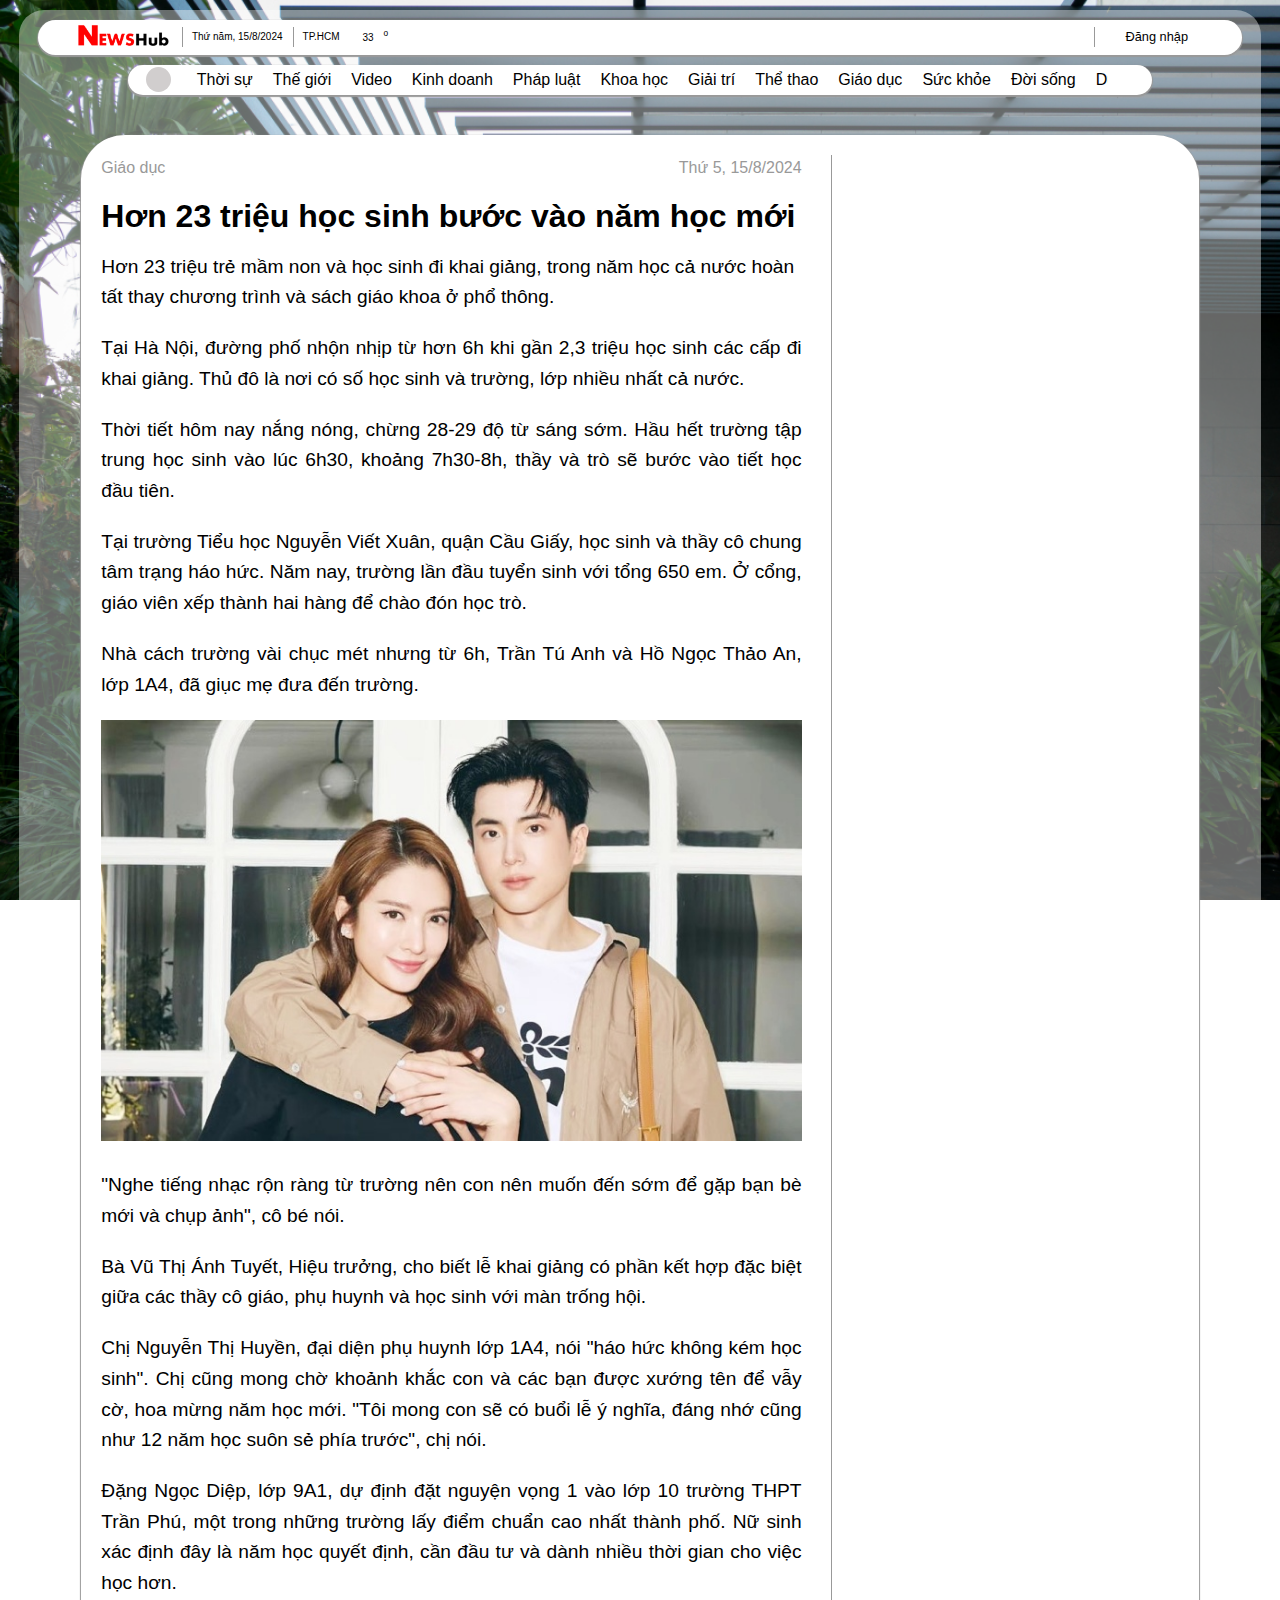
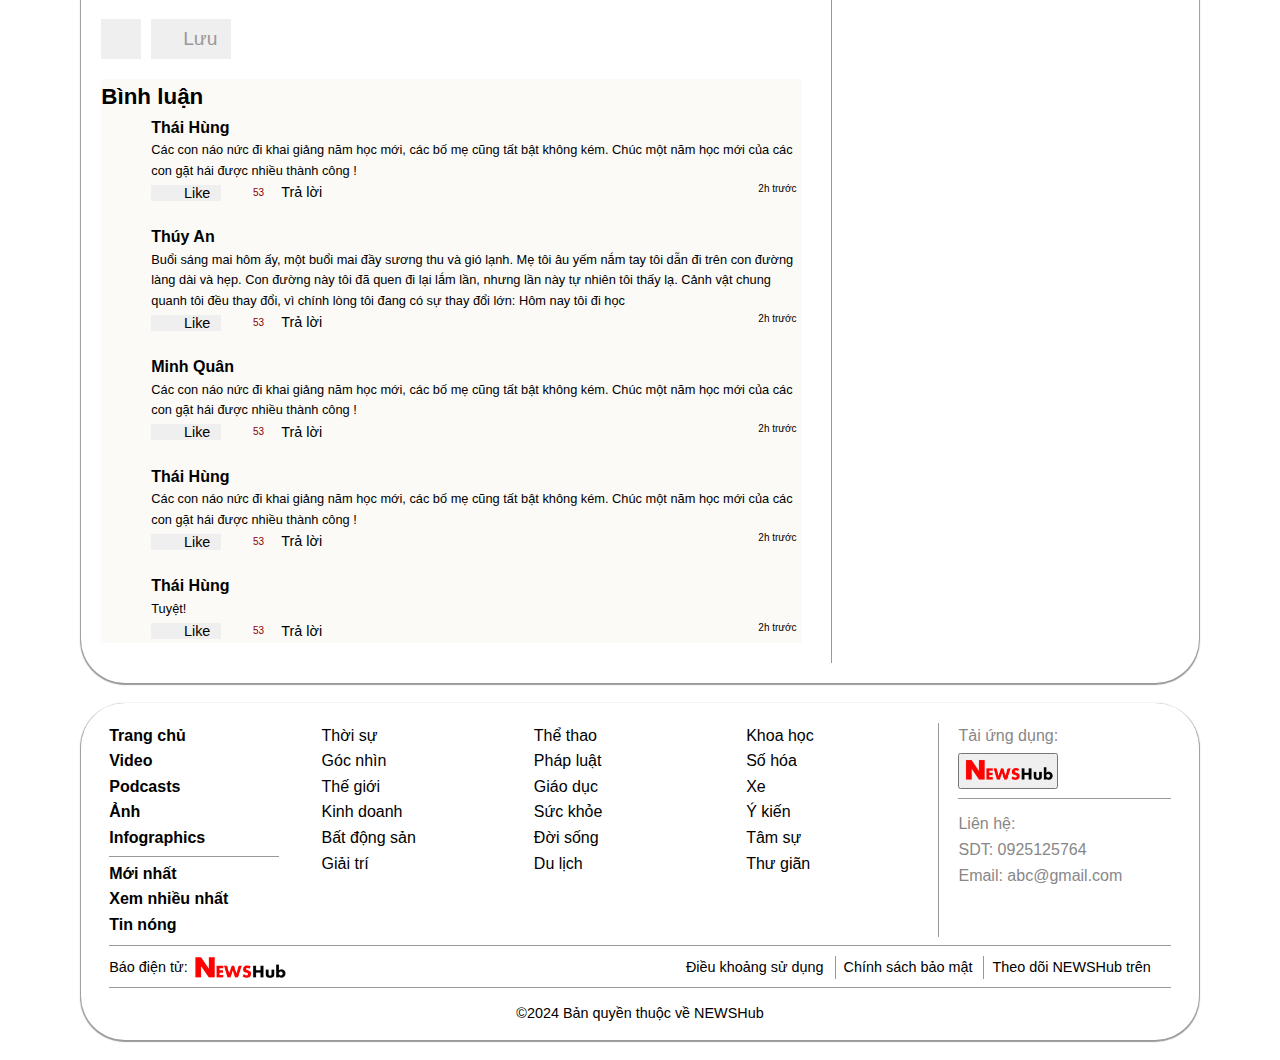
==== readNews.html @ 4475f8d9 "update" ====
<!DOCTYPE html>
<html lang="en">
<head>
    <meta charset="UTF-8">
    <meta name="viewport" content="width=device-width, initial-scale=1.0">
    <link rel="stylesheet" href="./css/base.css">
    <link rel="stylesheet" href="./css/main.css">
    <link rel="stylesheet" href="https://cdnjs.cloudflare.com/ajax/libs/font-awesome/6.6.0/css/all.min.css" integrity="sha512-Kc323vGBEqzTmouAECnVceyQqyqdsSiqLQISBL29aUW4U/M7pSPA/gEUZQqv1cwx4OnYxTxve5UMg5GT6L4JJg==" crossorigin="anonymous" referrerpolicy="no-referrer" />
    <link rel="shortcut icon" href="./image/background/logo.png">
    <link rel="stylesheet" href="./css/reponsive.css">
    <link rel="stylesheet" href="./css/read.css">
    <title>NEWSHub</title>
    <script src="./js/main.js" type="text/javascript"></script>
    <script src="./js/read.js" type="text/javascript"></script>
</head>
<body>
    <div class="newshub">
        <header class="newshub_header">
            <!-- Navbar -->
            <div class="newshub_header_nav">
                <ul class="nav_list">
                    <li class="nav_items"><a href="./index.html"><img src="./image/background/logo_newshub_black.png" alt="logo" class="nav_logo"></a></li>
                    <li class="nav_items"><span>Thứ năm, 15/8/2024</span></li>
                    <li class="nav_items">
                        <span class="nav_address">
                            TP.HCM
                            <span class="nav_down">
                                <i class="fa-solid fa-chevron-down"></i>
                            </span>
                            <span class="nav_up">
                                <i class="fa-solid fa-chevron-up"></i>
                            </span>
                            <ul class="nav_select_address">
                                <li class="nav_select_item">
                                    <p>TP.HCM</p>
                                    <i class="fa-solid fa-check"></i>
                                </li>
                                <li class="nav_select_item">
                                    <p>Hà Nội</p>
                                    <!-- <i class="fa-solid fa-check"></i> -->
                                </li>
                            </ul>
                        </span>
                    </li>
                    <li class="nav_items"><span><i class="nav_weather fa-solid fa-cloud"></i> 33</span><sup>o</sup></li>
                </ul>
                <ul class="nav_list_search">
                    <li class="nav_items_search">
                        <a href="./search.html" target="_parent"><i class="nav_user nav_search fa-solid fa-magnifying-glass"></i></a>
                    </li>
                    <li class="nav_items_search">
                        <a href="./login.html" target="_parent">
                            <i class="nav_user fa-regular fa-user"></i> 
                            <span class="login_nav">Đăng nhập</span>
                        </a>
                    </li>
                    <li class="nav_items_search">
                        <i class="nav_notify fa-regular fa-bell"></i>
                        <div class="notify_table">
                            <div class="notify_container">
                                <header class="header__notify-header">
                                    <h3>Thông báo mới nhận</h3>
                                </header>
                                <ul class="header__notify-list">
                                    <li class="header__notify-item">
                                        <a href="" class="header__notify-link">
                                            <div class="header__notify-sup-info">
                                                <p class="header__notify-descriotion">Kinh doanh</p>
                                                <p class="time_notify">2h trước</p>
                                            </div>
                                            <h3 class="header__notify-name">Hành trình của CEO trước khi bị bắt</h3>
                                        </a>
                                    </li>

                                    <li class="header__notify-item">
                                        <a href="" class="header__notify-link">
                                            <div class="header__notify-sup-info">
                                                <p class="header__notify-descriotion">Kinh doanh</p>
                                                <p class="time_notify">2h trước</p>
                                            </div>
                                            <h3 class="header__notify-name">Hành trình của CEO trước khi bị bắt</h3>
                                        </a>
                                    </li>
                                    <li class="header__notify-item">
                                        <a href="" class="header__notify-link">
                                            <div class="header__notify-sup-info">
                                                <p class="header__notify-descriotion">Kinh doanh</p>
                                                <p class="time_notify">2h trước</p>
                                            </div>
                                            <h3 class="header__notify-name">Hành trình của CEO trước khi bị bắt</h3>
                                        </a>
                                    </li>
                                    <li class="header__notify-item">
                                        <a href="" class="header__notify-link">
                                            <div class="header__notify-sup-info">
                                                <p class="header__notify-descriotion">Kinh doanh</p>
                                                <p class="time_notify">2h trước</p>
                                            </div>
                                            <h3 class="header__notify-name">Hành trình của CEO trước khi bị bắt</h3>
                                        </a>
                                    </li>
                                    <li class="header__notify-item">
                                        <a href="" class="header__notify-link">
                                            <div class="header__notify-sup-info">
                                                <p class="header__notify-descriotion">Kinh doanh</p>
                                                <p class="time_notify">2h trước</p>
                                            </div>
                                            <h3 class="header__notify-name">Hành trình của CEO trước khi bị bắt</h3>
                                        </a>
                                    </li>
                                    <li class="header__notify-item">
                                        <a href="" class="header__notify-link">
                                            <div class="header__notify-sup-info">
                                                <p class="header__notify-descriotion">Kinh doanh</p>
                                                <p class="time_notify">2h trước</p>
                                            </div>
                                            <h3 class="header__notify-name">Hành trình của CEO trước khi bị bắt</h3>
                                        </a>
                                    </li>
                                </ul>
                            </div>
                        </div>
                    </li>
                </ul>
            </div>
            <!-- Menu -->
            <div id="menu" class="newshub_header_menu ">
                <a href="./index.html">
                    <div id="home" class="icon_cover">
                        <i class="icon_home fa-solid fa-house"></i>
                    </div>
                    <div id="new" class="logo_menu">
                        <img class="logo" src="./image/background/logo.png" alt="">
                        <p class="logo_title"><a href="#">Mới nhất</a></p>
                    </div>
                </a>
                <ul class="menu_list">
                    <li class="menu_items"><a href="#" class="news">Thời sự</a></li>
                    <li class="menu_items"><a href="#" class="world">Thế giới</a></li>
                    <li class="menu_items"><a href="#" class="video">Video</a></li>
                    <li class="menu_items"><a href="#" class="business">Kinh doanh</a></li>
                    <li class="menu_items"><a href="#" class="law">Pháp luật</a></li>
                    <li class="menu_items"><a href="#" class="science">Khoa học</a></li>
                    <li class="menu_items"><a href="#" class="entertainment">Giải trí</a></li>
                    <li class="menu_items"><a href="#" class="sport">Thể thao</a></li>
                    <li class="menu_items"><a href="#" class="education">Giáo dục</a></li>
                    <li class="menu_items"><a href="#" class="health">Sức khỏe</a></li>
                    <li class="menu_items"><a href="#" class="life">Đời sống</a></li>
                    <li class="menu_items"><a href="#" class="travel">Du lịch</a></li>
                </ul>
                <i class="menu_bars fa-solid fa-bars"></i>
                <div class="menu_container">
                    <div class="menu_container_cover">         
                        <div class="menu_container_header">
                            <img class="container_menu_logo" src="./image/background/logo_newshub_black.png" alt="">
                            <i id="xmark" class=" xmark fa-solid fa-xmark"></i>
                        </div>
                        <div id="menu_container" class="menu_container_scroll">
                            <div id="menu_footer">
                                <div class="menu_space"></div>

                                <div class="menu_container_footer">
                                    <div class="newshub_footer_head">
                                        <ul class="newshub_footer_menu">
                                            <li class="newshub_footer_item">
                                                <ul class="item_child">
                                                    <li><a href="#">Trang chủ</a></li>
                                                    <li><a href="#">Video</a></li>
                                                    <li><a href="#">Podcasts</a></li>
                                                    <li><a href="#">Ảnh</a></li>
                                                    <li><a href="#">Infographics</a></li>
                                                </ul>
                                            </li>
                                            <li class="newshub_footer_item">
                                                <ul class="item_child">
                                                    <li><a href="#">Mới nhất</a></li>
                                                    <li><a href="#">Xem nhiều nhất</a></li>
                                                    <li><a href="#">Tin nóng</a></li>
                                                </ul>
                                            </li>
                                        </ul>
                                        <ul class="newshub_footer_menu">
                                            <li class="newshub_footer_item">
                                                <p>Tải ứng dụng:</p>
                                                <button class="download_app">
                                                    <img src="./image/background/logo_newshub_black.png" alt="">
                                                </button>
                                            </li>
                                            <li class="newshub_footer_item">
                                                Liên hệ:
                                                <ul class="footer_contact">
                                                    <li class="footer_contact_item">SDT: 0925125764</li>
                                                    <li class="footer_contact_item">Email: abc@gmail.com</li>
                                                </ul>
                                            </li>
                                        </ul>
                                    </div>
                        
                                    <div class="newshub_footer_use">
                                        <div class="newshub_footer_logo">
                                            <p>Báo điện tử:</p>
                                            <img src="./image/background/logo_newshub_black.png" alt="">
                                        </div>
                                        <ul class="footer_use">
                                            <li class="footer_use_item">Điều khoảng sử dụng</li>
                                            <li class="footer_use_item">Chính sách bảo mật</li>
                                            <li class="footer_use_item">
                                                Theo dõi NEWSHub trên 
                                                <i class="fa-brands fa-facebook"></i>
                                                <i class="fa-brands fa-instagram"></i>
                                                <i class="fa-brands fa-youtube"></i>
                                            </li>
                                        </ul>
                                    </div>
                        
                                    <div class="newshub_footer_footer">&copy;2024 Bản quyền thuộc về NEWSHub</div>
                                </div>
                            </div>
                        </div>
                    </div>
                    
                </div>
            </div>
        </header>

        <div class="newshub_body">
            <!-- Section 1 -->
            <section class="newshub_body_main">
                <div class="newshub_main_head">
                    <div class="newshub_main_content">
                        <!-- place to read news -->
                        <div class="newshub_read">
                            <div class="newhub_read_head">
                                <p class="subject_header">Giáo dục</p>
                                <p class="subject_date">Thứ 5, 15/8/2024</p>
                            </div>
                            <h1 class="newshub_read_title">Hơn 23 triệu học sinh bước vào năm học mới</h1>
                            <ul class="newshub_read_content">
                                <li class="content_normal">Hơn 23 triệu trẻ mầm non và học sinh đi khai giảng, trong năm học cả nước hoàn tất thay chương trình và sách giáo khoa ở phổ thông.</li>
                                <li class="content_normal">Tại Hà Nội, đường phố nhộn nhịp từ hơn 6h khi gần 2,3 triệu học sinh các cấp đi khai giảng. Thủ đô là nơi có số học sinh và trường, lớp nhiều nhất cả nước.</li>
                                <li class="content_normal">Thời tiết hôm nay nắng nóng, chừng 28-29 độ từ sáng sớm. Hầu hết trường tập trung học sinh vào lúc 6h30, khoảng 7h30-8h, thầy và trò sẽ bước vào tiết học đầu tiên.</li>
                                <li class="content_normal">Tại trường Tiểu học Nguyễn Viết Xuân, quận Cầu Giấy, học sinh và thầy cô chung tâm trạng háo hức. Năm nay, trường lần đầu tuyển sinh với tổng 650 em. Ở cổng, giáo viên xếp thành hai hàng để chào đón học trò.</li>
                                <li class="content_normal">Nhà cách trường vài chục mét nhưng từ 6h, Trần Tú Anh và Hồ Ngọc Thảo An, lớp 1A4, đã giục mẹ đưa đến trường.</li>
                                <li class="content_normal"><img src="./image/img_news/imgs_main/entertainment_00.jpg" class="img_read" alt=""></li>
                                <li class="content_normal">"Nghe tiếng nhạc rộn ràng từ trường nên con nên muốn đến sớm để gặp bạn bè mới và chụp ảnh", cô bé nói.</li>
                                <li class="content_normal">Bà Vũ Thị Ánh Tuyết, Hiệu trưởng, cho biết lễ khai giảng có phần kết hợp đặc biệt giữa các thầy cô giáo, phụ huynh và học sinh với màn trống hội.</li>
                                <li class="content_normal">Chị Nguyễn Thị Huyền, đại diện phụ huynh lớp 1A4, nói "háo hức không kém học sinh". Chị cũng mong chờ khoảnh khắc con và các bạn được xướng tên để vẫy cờ, hoa mừng năm học mới. "Tôi mong con sẽ có buổi lễ ý nghĩa, đáng nhớ cũng như 12 năm học suôn sẻ phía trước", chị nói.</li>
                                <li class="content_normal">Đặng Ngọc Diệp, lớp 9A1, dự định đặt nguyện vọng 1 vào lớp 10 trường THPT Trần Phú, một trong những trường lấy điểm chuẩn cao nhất thành phố. Nữ sinh xác định đây là năm học quyết định, cần đầu tư và dành nhiều thời gian cho việc học hơn.</li>
                            </ul>
                            <div class="newshub_goback">
                                <button class="btn_goback"><i class="fa-solid fa-arrow-left"></i></button>
                                <button class="btn_save"><i class="fa-regular fa-bookmark"></i><span>Lưu</span></button>
                            </div>
                            <!-- Opinion -->
                            <div class="newshub_opinion">
                                <h2 class="opinion">Bình luận</h2>
                                <ul class="opinion_list">
                                    <li class="opinion_user">
                                        <i class="fa-solid fa-circle-user"></i>
                                        <div class="opinion_content">
                                            <h3 class="opinion_name">Thái Hùng</h3>
                                            <p class="opinion_comment">Các con náo nức đi khai giảng năm học mới, các bố mẹ cũng tất bật không kém. Chúc một năm học mới của các con gặt hái được nhiều thành công !</p>
                                            <div class="opinion_footer">
                                                <div class="btn_like">
                                                    <button class="like"><i class="fa-regular fa-thumbs-up"></i><span>Like</span></button>
                                                    <p class="count_like"><i class="fa-solid fa-thumbs-up"></i><span>53</span></p>
                                                    <div class="answer">Trả lời</div>
                                                </div>
                                                <p>2h trước</p>
                                            </div>
                                            <div class="your_opinion">
                                                <div class="wall_opinion"></div>
                                                <div class="my_opinion">
                                                    <textarea placeholder="Bình luận của bạn" class="my_comment"></textarea>
                                                    <button class="share"><i class="fa-solid fa-share"></i></button>
                                                </div>
                                            </div>
                                        </div>
                                    </li>
                                    <li class="opinion_user">
                                        <i class="fa-solid fa-circle-user"></i>
                                        <div class="opinion_content">
                                            <h3 class="opinion_name">Thúy An</h3>
                                            <p class="opinion_comment">Buổi sáng mai hôm ấy, một buổi mai đầy sương thu và gió lạnh. Mẹ tôi âu yếm nắm tay tôi dẫn đi trên con đường làng dài và hẹp. Con đường này tôi đã quen đi lại lắm lần, nhưng lần này tự nhiên tôi thấy lạ. Cảnh vật chung quanh tôi đều thay đổi, vì chính lòng tôi đang có sự thay đổi lớn: Hôm nay tôi đi học</p>
                                            <div class="opinion_footer">
                                                <div class="btn_like">
                                                    <button class="like"><i class="fa-regular fa-thumbs-up"></i><span>Like</span></button>
                                                    <p class="count_like"><i class="fa-solid fa-thumbs-up"></i><span>53</span></p>
                                                    <div class="answer">Trả lời</div>
                                                </div>
                                                <p>2h trước</p>
                                            </div>
                                            <div class="your_opinion">
                                                <div class="wall_opinion"></div>
                                                <div class="my_opinion">
                                                    <textarea placeholder="Bình luận của bạn" class="my_comment"></textarea>
                                                    <button class="share"><i class="fa-solid fa-share"></i></button>
                                                </div>
                                            </div>
                                        </div>
                                    </li>
                                    <li class="opinion_user">
                                        <i class="fa-solid fa-circle-user"></i>
                                        <div class="opinion_content">
                                            <h3 class="opinion_name">Minh Quân</h3>
                                            <p class="opinion_comment">Các con náo nức đi khai giảng năm học mới, các bố mẹ cũng tất bật không kém. Chúc một năm học mới của các con gặt hái được nhiều thành công !</p>
                                            <div class="opinion_footer">
                                                <div class="btn_like">
                                                    <button class="like"><i class="fa-regular fa-thumbs-up"></i><span>Like</span></button>
                                                    <p class="count_like"><i class="fa-solid fa-thumbs-up"></i><span>53</span></p>
                                                    <div class="answer">Trả lời</div>
                                                </div>
                                                <p>2h trước</p>
                                            </div>
                                            <div class="your_opinion">
                                                <div class="wall_opinion"></div>
                                                <div class="my_opinion">
                                                    <textarea placeholder="Bình luận của bạn" class="my_comment"></textarea>
                                                    <button class="share"><i class="fa-solid fa-share"></i></button>
                                                </div>
                                            </div>
                                        </div>
                                    </li>
                                    <li class="opinion_user">
                                        <i class="fa-solid fa-circle-user"></i>
                                        <div class="opinion_content">
                                            <h3 class="opinion_name">Thái Hùng</h3>
                                            <p class="opinion_comment">Các con náo nức đi khai giảng năm học mới, các bố mẹ cũng tất bật không kém. Chúc một năm học mới của các con gặt hái được nhiều thành công !</p>
                                            <div class="opinion_footer">
                                                <div class="btn_like">
                                                    <button class="like"><i class="fa-regular fa-thumbs-up"></i><span>Like</span></button>
                                                    <p class="count_like"><i class="fa-solid fa-thumbs-up"></i><span>53</span></p>
                                                    <div class="answer">Trả lời</div>
                                                </div>
                                                <p>2h trước</p>
                                            </div>
                                            <div class="your_opinion">
                                                <div class="wall_opinion"></div>
                                                <div class="my_opinion">
                                                    <textarea placeholder="Bình luận của bạn" class="my_comment"></textarea>
                                                    <button class="share"><i class="fa-solid fa-share"></i></button>
                                                </div>
                                            </div>
                                        </div>
                                    </li>
                                    <li class="opinion_user">
                                        <i class="fa-solid fa-circle-user"></i>
                                        <div class="opinion_content">
                                            <h3 class="opinion_name">Thái Hùng</h3>
                                            <p class="opinion_comment">Tuyệt!</p>
                                            <div class="opinion_footer">
                                                <div class="btn_like">
                                                    <button class="like"><i class="fa-regular fa-thumbs-up"></i><span>Like</span></button>
                                                    <p class="count_like"><i class="fa-solid fa-thumbs-up"></i><span>53</span></p>
                                                    <div class="answer">Trả lời</div>
                                                </div>
                                                <p>2h trước</p>
                                            </div>
                                            <div class="your_opinion">
                                                <div class="wall_opinion"></div>
                                                <div class="my_opinion">
                                                    <textarea placeholder="Bình luận của bạn" class="my_comment"></textarea>
                                                    <button class="share"><i class="fa-solid fa-share"></i></button>
                                                </div>
                                            </div>
                                        </div>
                                    </li>
                                </ul>
                            </div>
                        </div>
                        <!-- Right -->
                        <ul id="newshub_list" class="newshub_sp_news">
                            <!-- list menu right -->
                        </ul>
                    </div>
                </div>
            </section>
        </div>
        <!-- Footer -->
        <footer class="newshub_footer">
            <div class="newshub_footer_head">
                <ul class="newshub_footer_menu">
                    <li class="newshub_footer_item">
                        <ul class="item_child">
                            <li><a href="#">Trang chủ</a></li>
                            <li><a href="#">Video</a></li>
                            <li><a href="#">Podcasts</a></li>
                            <li><a href="#">Ảnh</a></li>
                            <li><a href="#">Infographics</a></li>
                        </ul>
                    </li>
                    <li class="newshub_footer_item">
                        <ul class="item_child">
                            <li><a href="#">Mới nhất</a></li>
                            <li><a href="#">Xem nhiều nhất</a></li>
                            <li><a href="#">Tin nóng</a></li>
                        </ul>
                    </li>
                </ul>
                <ul class="newshub_footer_menu">
                    <li class="newshub_footer_item"><a href="#">Thời sự</a></li>
                    <li class="newshub_footer_item"><a href="#">Góc nhìn</a></li>
                    <li class="newshub_footer_item"><a href="#">Thế giới</a></li>
                    <li class="newshub_footer_item"><a href="#">Kinh doanh</a></li>
                    <li class="newshub_footer_item"><a href="#">Bất động sản</a></li>
                    <li class="newshub_footer_item"><a href="#">Giải trí</a></li>
                </ul>
                <ul class="newshub_footer_menu">
                    <li class="newshub_footer_item"><a href="#">Thể thao</a></li>
                    <li class="newshub_footer_item"><a href="#">Pháp luật</a></li>
                    <li class="newshub_footer_item"><a href="#">Giáo dục</a></li>
                    <li class="newshub_footer_item"><a href="#">Sức khỏe</a></li>
                    <li class="newshub_footer_item"><a href="#">Đời sống</a></li>
                    <li class="newshub_footer_item"><a href="#">Du lịch</a></li>
                </ul>
                <ul class="newshub_footer_menu">
                    <li class="newshub_footer_item"><a href="#">Khoa học</a></li>
                    <li class="newshub_footer_item"><a href="#">Số hóa</a></li>
                    <li class="newshub_footer_item"><a href="#">Xe</a></li>
                    <li class="newshub_footer_item"><a href="#">Ý kiến</a></li>
                    <li class="newshub_footer_item"><a href="#">Tâm sự</a></li>
                    <li class="newshub_footer_item"><a href="#">Thư giãn</a></li>
                </ul>
                <ul class="newshub_footer_menu">
                    <li class="newshub_footer_item">
                        <p>Tải ứng dụng:</p>
                        <button class="download_app">
                            <img src="./image/background/logo_newshub_black.png" alt="">
                        </button>
                    </li>
                    <li class="newshub_footer_item">
                        Liên hệ:
                        <ul class="footer_contact">
                            <li class="footer_contact_item">SDT: 0925125764</li>
                            <li class="footer_contact_item">Email: abc@gmail.com</li>
                        </ul>
                    </li>
                </ul>
            </div>

            <div class="newshub_footer_use">
                <div class="newshub_footer_logo">
                    <p>Báo điện tử:</p>
                    <img src="./image/background/logo_newshub_black.png" alt="">
                </div>
                <ul class="footer_use">
                    <li class="footer_use_item">Điều khoảng sử dụng</li>
                    <li class="footer_use_item">Chính sách bảo mật</li>
                    <li class="footer_use_item">
                        Theo dõi NEWSHub trên 
                        <i class="fa-brands fa-facebook"></i>
                        <i class="fa-brands fa-instagram"></i>
                        <i class="fa-brands fa-youtube"></i>
                    </li>
                </ul>
            </div>

            <div class="newshub_footer_footer">&copy;2024 Bản quyền thuộc về NEWSHub</div>
        </footer>
    </div>
</body>
</html>
---- css/base.css ----
:root {
    --background-img: url(../image/background/background2.jpg);
    --primary-color: #fff;
    --cover-color: rgba(255,255,255,0.4);
    --border-color: #999;
    --icon-cover: rgba(209, 206, 206, 1);
}

* {
    margin: 0;
    padding: 0;
}

body {
    font-size: 62.5%;
    font-family: Arial, Helvetica, sans-serif;
    line-height: 1.6;
    background-image: var(--background-img);
    background-repeat: no-repeat;
    background-size: cover;
    background-position: center;
    background-attachment: fixed;
}

ul {
    list-style: none;
}

li {
    unicode-bidi:normal
}

a {
    text-decoration: none;
    list-style: none;
    color: #000;
}

@keyframes fadeInSlideDown {
    from {
        opacity: 0; 
        top: 50%;
    }
    to {
        opacity: 1; 
        top: calc(100% + 2px);
    }
}
---- css/main.css ----
.newshub {
    background-color: var(--cover-color);
    width: 97%;
    margin: 10px auto;
    border-radius: 25px;
    padding-bottom: 10px;
}
/* Header */
/* Navbar */

.newshub_header {
    width: 97%;
    margin: auto;
    padding: 10px 0;
}

.newshub_header_nav {
    width: 100%;
    background-color: var(--primary-color);
    margin: auto;
    border-radius: 44px;
    display: flex;
    justify-content:space-between;
    box-shadow: 0px 1px 1px 1px var(--border-color);
}

.nav_list,
.nav_list_search {
    display: flex;
    align-items: center;
    align-content: center;
    padding: 0 2%;
    
}

.nav_items {
    position: relative;
}

.nav_items:first-child {
    padding: 0 10px;
}

.nav_items>span {
    padding: 0 10px;
    display: inline-block;
    align-content: center;
    height: 20px;
}

.nav_items+.nav_items::before {
    content: "";
    position: absolute;
    height: 100%;
    width: 1px;
    background-color: #999;
}

.nav_select_address {
    position: absolute;
    width: 120%;
    background-color: var(--primary-color);
    box-shadow: 0px 1px 1px 1px var(--border-color);
    top: 90%;
    left: -25%;
    border-radius: 5px;
    z-index: 99;
    overflow: hidden;
    display: none;
}

.nav_select_item {
    display: flex;
    padding: 5px;
    font-size: 0.7rem;
    line-height: 1.6;
    justify-content: space-between;
    align-items: center;
}

.nav_select_item>i {
    color: rgb(220, 70, 36);
}

.nav_select_item:hover {
    background-color: #bfbebe;
}

.nav_items:last-child::before {
    display: none;
}

.nav_down {
    display:inline-block;
}

.nav_up {
    display: none;
}

.nav_address:hover {
    cursor: pointer;
}

.nav_address:hover .nav_select_address,
.nav_address:hover .nav_up {
    display: inline;
}

.nav_address:hover .nav_down {
    display: none;
} 

.nav_logo {
    width: 100px;
}

.nav_weather {
    color: #7dbcff;
}

.nav_list_search {
    font-size: 0.8rem;
}

.nav_items_search {
    padding: 0 10px;
    align-content: center;
    height: 20px;
    position: relative;
}

.nav_items_search:first-child {
    border-left: 1px solid var(--border-color);
}

.nav_search_input {
    padding-left: 5px;
    border-radius: 44px;
}

.nav_items_search:hover {
    color: #999;
}

a:hover>.nav_user,
a:hover>.login_nav {
    color: #999!important;
}

.notify_container {
    position: absolute;
    background-color: #fff;
    width: 350px;
    height: 400px;
    right: 0;
    z-index: 9999;
    box-shadow: 0px 1px 1px 1px var(--border-color);
    border-radius: 10px;
    overflow: auto;
    overflow: -moz-hidden-unscrollable;
    -ms-overflow-style: none;
}

.notify_container::-webkit-scrollbar {
    width: 0 !important;
    display: none;
}

.header__notify-sup-info {
    display: flex;
    justify-content: space-between;
    color: #999;
}

.header__notify-header {
    color: #000;
}

.header__notify-header {
    padding: 10px 10px 0;
}

.header__notify-link {
    color: #000
}

.header__notify-item {
    padding: 0px 20px;
}

.header__notify-item:hover {
    background-color: #d7d6d6;
}

.header__notify-item +.header__notify-item {
    margin-top: 10px;
}

.header__notify-name {
    font-size: 1.2rem;
}

.notify_table {
    display: none;
    position: absolute;
    right: 1px;
    z-index: 999;
    animation: notifyGrowth .2s linear;
}

.nav_items_search:last-child:hover .notify_table{
    display: block;
}

@keyframes notifyGrowth {
    from {
        transform: scale(0);
        opacity: 0;
    }
    to {
        transform: scale(1);
        opacity: 1;
    }
}

/* Menu */
.newshub_header_menu {
    width: 85%;
    height: 30px;
    background-color: var(--primary-color);
    margin: 10px auto;
    border-radius: 44px;
    display: flex;
    align-items: center;
    align-content: center;
    justify-content: space-around;
    box-shadow: 0px 1px 1px 1px var(--border-color);
    position: relative;
    z-index: 9;
}

.menu_container {
    position: absolute;
    width: 95%;
    background-color: var(--primary-color);
    top: calc(100% + 2px);
    left: 50%;
    transform: translate(-50%);
    z-index: 999;
    border-radius: 0 0 44px 44px ; 
    box-shadow: 3px 3px 5px var(--border-color);
    animation: fadeInSlideDown .3s linear;
    display: none;
}

.menu_scroll {
    position: fixed;
    width: 84%;
    top: -10px;
    left: 50%;
    margin-left: -42%;
    z-index: 9999;
    font-size: 1rem !important;
    height: 35px;
    transform: scale(1.1);
    transition: .3s ease-in-out;
}

.menu_scroll_delete {
    transform: scale(1);
    transition: 0.2s linear;
}

.menu_container_scroll {
    width: 100%;
    display: flex;
    justify-content: flex-start;
    flex-wrap: wrap;
}

.menu_container_header {
    display: none;
}

.menu_container_list {
    width: 20%;
    font-size: 0.8rem;
    text-align: center;
    margin: 20px;
}

.menu_container_footer {
    display: none;
}

/* .menu_bars:hover~.menu_container {
    display: block;
} */

@keyframes popOut {
    from {
        opacity: 0;
        transform: scaleY(0);
    }
    to {
        opacity: 1;
        transform: scaleY(1);
    }
}

.icon_cover {
    width: 25px;
    height: 25px;
    border-radius: 25px;
    background-color: var(--icon-cover);
    align-content: center;
    margin: 0 0 0 10px ;
    display: block;
    position: relative;
}

.icon_home {
    color: #454444;
    font-size: 12px;
    position: absolute;
    top: 50%;
    left: 50%;
    transform: translate(-50%, -50%);
}

.logo_menu {
    width: 100px;
    height: 100%;
    display: flex;
    align-items: center;
    justify-content: space-between;
    margin: 0 0 0 10px ;
    padding-right:10px ;
    display: none;
    transition: .2s linear;
    position: relative;
}

.logo_menu::after {
    content: "";
    position: absolute;
    background-color: #999;
    width: 1px;
    height: 70%;
    top:15%;
    right: 0;
}

.logo {
    width: 20px;
    height: 20px;
}

.logo_title>a {
    color: red !important;
    font-size: 1rem;
    flex-shrink: 0;
}

.menu_list{
    display: flex;
    width: 90%;
    align-items: center;
    font-size: 1rem;
    justify-content: space-evenly;
}

.menu_list>li {
    height: 100%;
    margin: 0 10px;
    text-align: center;
    flex-shrink: 0;
    position: relative;
}

.menu_items_support {
    position: absolute;
    width: 100px;
    left: 0;
    border-radius: 10px;
    background-color: #fff;
    z-index: 999;
    overflow: hidden;
    align-items: center;
    box-sizing: border-box;
    box-shadow: 0px 1px 1px 1px var(--border-color);
    display: none;
}

.menu_items_item {
    width: 100%;
}

.menu_items_item:hover {
    background-color: #c1c0c0;
}

.menu_bars {
    font-size: 0.8rem;
    padding: 10px;
}



/* Body */
/* News hot */
.newshub_body {
    width: 90%;
    margin: 0 auto;
}

.newshub_body_header {
    width: 90%;
    margin: 0 auto;
    display: flex;
    justify-content: space-between;
}

/* Section 1: Content (Left) */
.newshub_body_hot {
    width: 65%;
    height: 410px;
    display: flex;
    background-color: var(--primary-color);
    border-radius: 44px;
    box-sizing: border-box;
    box-shadow: 0px 1px 1px 1px var(--border-color);
    overflow: hidden;
}

.newshub_image {
    width: 70%;
    height: 100%;
    position: relative;
}


.newshub_img {
    position: absolute;
    width: 100%;
}

.newshub_img_item {
    width: 100%;
    height: 410px;
    /* transition: 1s ease-in-out; */
}

.newshub_img_item>img {
   width: 100%;
   height: 100%;
   object-fit: cover;
}

.btn_direction {
    position: absolute;
    right: 20px;
    bottom: 10px;
    color: #454444;
    font-size: 1rem;
}

.btn_dir {
    width: 40px;
    height: 40px;
    background-color: var(--cover-color);
    border-radius: 50%;
    text-align: center;
    align-content: center;
}

.btn_dir+.btn_dir {
    margin-top: 5px;
}

.btn_dir:hover {
    background-color: #fff;
    color: #000;
    transition: .2s linear;
}

#scroll_up {
    display: none;
}

.newshub_contents {
    width: 30%;
    height: 100%;
    position: relative;
}

.newshub_content {
    position: absolute;
    width: 100%;
    height: 100%;
    background-color: #353535;
}

.newshub_content_item {
    width: 100%;
    height: calc(410px / 2);
    background-color: #353535;
    color: #8d8c8c;
    box-sizing: border-box;
    padding: 10px;
    overflow: hidden;
    transition: .3s linear;
}

.newshub_content_title {
    font-size: 1rem;
}

.newshub_content_footer {
    padding: 5px 5px 5px 0;
}

.newshub_present {
    background-color: #212121;
}

.newshub_present>.newshub_content_title {
    color: red;
}

/* Clock */
.newshub_clock {
    flex: 1;
    margin-left: 10px;
    position: relative;
}

.clock_outline{
    width: 400px;
    background-color: black;
    box-sizing: border-box;
    padding: 20px;
    border-radius: 44px;
    display: flex;
    justify-content:space-evenly;
    align-items: center;
}

.clock_hour {
    width: 45%;
    height: 90%;
    background-color: #212121;
    border-radius: 32px;
    text-align: center;
    align-content: center;
    font-weight:bold;
    color: #fff;
    line-height: 1;
    font-size: 8.5rem;
}

.clock_hour_wall {
    width: 5%;
    height: 70px;
    display: flex;
    flex-direction: column;
    justify-content: space-around;
}

.hour_wall {
    width: 20px;
    height: 20px;
    line-height: 0;
    background-color: #fff;
    border-radius: 50%;
}

.widget {
    width: 400px;
    margin-top: 12px;
    border-radius: 44px;
    height: 225px;
    overflow: hidden;
    position: relative;
}

.simplize-widget-chart-overview {
    /* position: absolute; */
}

/* News main */
.newshub_body_main {
    width: 100%;
    margin: 20px auto;
}


.newshub_topic {
    width: 100% ;
    position: relative;
}

.newshub_main_head {
    width: calc(100% - 40px);
    padding:20px;
    background-color: var(--primary-color);
    border-radius: 44px;
    box-shadow: 0px 1px 1px 1px var(--border-color);
}

.newshub_topic_out {
    width: 65%;
    position: relative;
}

.newshub_topic_out::after {
    content: "";
    position: absolute;
    background-color: #999;
    height: 99%;
    width: 1px;
    top: 0;
    right: -20px;
}

.newshub_main_content {
    width: 100%;
    display: flex;
    justify-content: space-between;
    position: relative;
}

.newshub_main_content::after {
    content: "";
    position: absolute;
    background-color: #999;
    width: 100%;
    height: 1px;
    top: 100%;
    left: 0;
}

.newshub_subjects {
    width: 100%;
    margin-bottom: 20px;
    font-size: 1rem;
    display: flex;
    justify-content: flex-start;
    align-items:last baseline;
}

.newshub_subjects_item {
    margin-right: 20px;
}

.newshub_subjects_item:first-child {
    font-weight: 700;
    font-size: 1.4rem;
    margin-right: 20px;
    position: relative;
}

.newshub_subjects_item:first-child::after {
    content: "";
    width: 100%;
    height: 5px;
    background-color: var(--after-bg-color, #000);
    border-radius: 44px;
    position: absolute;
    top: 100%;
    left: 0;

}

/* Main news content */
.newshub_subject {
    width: 100%;
    margin: 0px auto;
}

.newshub_subject_content {
    width: 100%;
    display: flex;
    position: relative;
}

.img_main {
    width: 40%;
    overflow: hidden;
    object-fit: cover;
}

.img_main:hover {
    transform: scale(1.02);
    transition: .2s linear;
}

.content {
    width: 30%;
    padding:0 10px;
    position: relative;
}

.content>h3 {
    font-size: 1.2rem;
    height: 60px;
    overflow: hidden;
    display: -webkit-box;
    line-clamp: 2;
    -webkit-line-clamp: 2;
    -webkit-box-orient: vertical;
    text-overflow: ellipsis;
}

.content>.content_body {
    height: 100px;
    margin-top: 10px;
    font-size: 0.8rem;
    overflow: hidden;
    display: -webkit-box;
    -webkit-line-clamp: 5;
    -webkit-box-orient: vertical;
    line-clamp: 5;
    text-overflow: ellipsis;
}

.content_right::after {
    content: "";
    position: absolute;
    top: 0;
    left: 0;
    height: 100%;
    width: 1px;
    background-color: #999;
}

.newshub_subjects_sup>img {
    width: 100%;
}

.newshub_subjects_sup>h3 {
    font-size: 1rem;
    height: 30%;
    overflow: hidden;
    display: -webkit-box;
    line-clamp: 2;
    -webkit-line-clamp: 2;
    -webkit-box-orient: vertical;
    text-overflow: ellipsis;
}


.newshub_subject_content::after {
    content: "";
    position: absolute;
    width: 100%;
    height: 1px;
    background-color: #999;
    top:105%;
    left:0;
}

.newshub_subjects_list {
    width: 100%;
    margin-top: 20px;
    padding-bottom:20px;
    display: flex;
    justify-content: space-around;
    list-style:disc;
    font-size: 1.2rem;
    font-weight: 700;
    position: relative;
}

.newshub_subjects_sup {
    width: 30%;
}

.newshub_subjects_sup:hover {
    transform:translateY(-2px);
    transition: .2s linear;
}

.newshub_subjects_list::after {
    content: "";
    position: absolute;
    width: 100%;
    height: 1px;
    background-color: #999;
    top: 95%;
    left: 0;
}

.newshub_topic:last-child .newshub_subjects_list::after {
    display: none;
}

/* Body right */

.newshub_sp_news {
    width: 30%;
}

.newshub_sp_news_item {
    width: 100%;
    padding-bottom: 10px;
    position: relative;
}

.newshub_sp_news_item>h3 {
    font-size: 0.9rem;
    margin-bottom: 5px;
    width: 100%;
    overflow: hidden;
    text-overflow: ellipsis;
}

.newshub_sp_news_item:last-child::after {
    display: none;
}

.news_item_content {
    width: 100%;
    display: flex;
}

.content_img {
    width:40%;
    object-fit: cover;
}

.news_item_content>.content_topic {
    width: 60%;
}

.news_item_content>.content_topic>p {
    width: 95%;
    font-size: 0.7rem;
    overflow: hidden;
    display: -webkit-box;
    line-clamp: 4;
    -webkit-line-clamp: 4;
    -webkit-box-orient: vertical;
    text-overflow: ellipsis;
    margin-left: 10px;
}

.newshub_sp_news_item+.newshub_sp_news_item {
    padding-top: 10px;
}

.newshub_sp_news_item::after {
    content: "";
    position: absolute;
    width: 100%;
    height: 1px;
    background-color: #999;
    top: 100%;
    left: 0;
}

/* Supporting News */
.newshub_beside {
    width: 100%;
    padding: 20px 0;
    display: flex;
    justify-content: space-between;
}

.newshub_beside_sections {
    width: 30%;
    position: relative;
    box-sizing: border-box;
}

.newshub_beside_sections::after {
    content: "";
    position: absolute;
    background-color: #999;
    height: 100%;
    width: 1px;
    right: -8%;
    top: 0;
}

.newshub_beside>.newshub_beside_sections:last-child:after {
    display: none;
}

.newshub_beside_sections>.newshub_beside_main_section:last-child::after {
    display: none;
}

.newshub_beside_subjects {
    width: 100%;
}

.newshub_subjects {
    width: 100%;
}

.newshub_beside_main_section {
    width: 100%;
    position: relative;
}

.newshub_subjects_beside {
    padding: 0;
}

.newshub_beside_main_section::after {
    content: "";
    position: absolute;
    width: 100%;
    height: 1px;
    background-color: #999;
    top: calc(100% + 10px);
    left: 0;
}

.newshub_beside_main_section>img {
    width: 100%;
    height: 200px;
    object-fit: cover;
}

.newshub_beside_main_section>h3 {
    font-size: 1.2rem;
}

.newshub_beside_main_section>p {
    font-size: 0.8rem;
    margin: 5px 0 20px;
    overflow: hidden;
    display: -webkit-box;
    line-clamp: 3;
    -webkit-line-clamp: 3;
    -webkit-box-orient: vertical;
    text-overflow: ellipsis;
}

/* Footer */
.newshub_footer {
    width: 90%;
    margin: 0 auto;
    border-radius: 44px;
    background-color: var(--primary-color);
    box-shadow: 0px 1px 1px 1px var(--border-color);
}

.newshub_footer_head {
    width: 95%;
    margin: 0px auto;
    padding: 20px 0;
    display: flex;
    justify-content: space-around;
    color: #888787;
    font-size: 1rem;
    line-height: 1.6;
    margin-bottom: 20px;
    position: relative;
}

.newshub_footer_item a {
    color: #000;
}

.newshub_footer_menu {
    flex: 1;
}

.download_app {
    width: 100px;
    margin-top: 5px;
}

.download_app>img {
    width: 100%;
}

.newshub_footer_head .newshub_footer_menu:first-child {
    font-weight: 700;
    position: relative;
}

.newshub_footer_head .newshub_footer_menu:first-child .newshub_footer_item:first-child:after {
    content: "";
    position: absolute;
    width: 80%;
    height: 1px;
    background-color: #999;
    top: 62%;
    left: 0;
}

.newshub_footer_head .newshub_footer_menu:first-child .newshub_footer_item:first-child {
    margin-bottom: 10px;
}

.newshub_footer_head .newshub_footer_menu:last-child {
    position: relative;
}

.newshub_footer_head .newshub_footer_menu:last-child::before {
    content: "";
    position: absolute;
    background-color: #999;
    height: 100%;
    width: 1px;
    top: 0;
    left: -20px;

}

.newshub_footer_head .newshub_footer_menu:last-child .newshub_footer_item:first-child::after {
    content: "";
    position: absolute;
    background-color: #999;
    height: 1px;
    width: 100%;
    top: 35%;
    left: 0;
}

.newshub_footer_head .newshub_footer_menu:last-child .newshub_footer_item:first-child {
    margin-bottom: 20px;
}

.newshub_footer_head::after {
    content: "";
    position: absolute;
    background-color: #999;
    height: 1px;
    width: 100%;
    top: 95%;
    left: 0;
}

.newshub_footer_use {
    width: 95%;
    margin: 10px auto;
    font-size: 0.9rem;
    display: flex;
    justify-content:space-between;
    align-items: center;
    position: relative;
    top: -25px;
}

.newshub_footer_logo {
    width: 180px;
    display: flex;
    justify-content: space-between;
    align-items:center;
}

.newshub_footer_logo>img {
    width: 100px;
}

.footer_use {
    display: flex;
}

.footer_use_item {
    margin-right: 20px;
    position: relative;
}

.footer_use_item+.footer_use_item::after {
    content: "";
    position: absolute;
    background-color: #999;
    height: 100%;
    width: 1px;
    top: 0;
    left: -9px;
}

.newshub_footer_use::after {
    content: "";
    position: absolute;
    background-color: #999;
    height: 1px;
    width: 100%;
    top: calc(100% + 5px);
    left: 0;
}

.newshub_footer_footer {
    width: 95%;
    margin: 0 auto;
    font-size: 0.9rem;
    text-align: center;
    position: relative;
    top: -15px;
}
---- css/reponsive.css ----
@media screen and (max-width: 1300px) {
    /* Menu reponsive */
    .menu_list {
        overflow:auto;
    }

    .menu_list::-webkit-scrollbar {
        width: 0 !important;
        display: none;
    }

    .newshub {
        border-radius: 25px !important;
    }

    .menu_list>li{
        color: black;
    }

    .menu_list>li:hover .menu_items_support {
        display:none;
    }
}

@media screen and (max-width: 1031px) {
    /* header body */
    .newshub_clock {
        justify-content: space-evenly;
    }

    .widget {
        display: none; 
    }
}

@media screen and (max-width: 1200px) {
    /* Header body */
    .newshub_body_header {
        flex-wrap: wrap;
    }

    .newshub_clock {
        margin: 20px 0;
        display: flex;
        justify-content: space-between;
    }

    .widget {
       margin: 0; 
    }
}


@media screen and (max-width: 720px) {
    /* Navbar */
    .nav_items {
        display: none;
    }

    .nav_items:first-child,
    .nav_items:nth-child(3) {
        display: block;
    }

    /* body header */
    .newshub_hot_content {
        width: 50%;
    }

    .hot_content_present {
        font-size: 0.7rem;
    }

    .hot_content_title {
        font-size: 1rem;
    }

    .hot_content_body {
        line-clamp: 3;
        -webkit-line-clamp: 3;
    }

    .hot_content_present:first-child {
        height: 100%;
    }

    .hot_content_present:last-child {
        display: none;
    }

    
}

@media screen and (max-width: 550px) {
    /* Navbar */
    .nav_items_search>span,
    .nav_items:nth-child(3) {
        display: none;
    }

    .nav_items:first-child {
        display: block;
    }

    @keyframes slideLeft {
        form {
            opacity: 0;
            left: -50px;
        }
        to {
            opacity: 1;
            left: 40px;
        }
    }

    .menu_container  {
        width: 95vw;
        height: 100vh;
        border-radius: 25px;
        margin: 0;
        box-sizing: border-box;
        position: fixed;
        top: 0;
        left: 40px;
        animation:  slideLeft 1s linear;
        /* display: block; */
    }

    .menu_container_cover {
        width: calc(100% - 40%);
        margin-left: 40%;
        border-radius: 25px;
        padding: 10px;
        box-sizing: border-box;
        height: 100%;
    }

    .menu_container_header {
        display: block;
        display: flex;
        width: 95%;
        justify-content: space-between;
        margin-top: 10px;
        align-items: last baseline;
        padding-bottom: 10px;
        position: relative;
    }

    .menu_container_header::after {
        content: "";
        position: absolute;
        width: 70%;
        height: 1px;
        background-color: #999;
        top: 100%;
        left: 0;
    }

    .menu_container_header>.xmark {
        font-size: 30px;
        position: relative;
        top: -4px;
    }

    .menu_container_footer {
        display: block;
    }

    .container_menu_logo {
        width: 50%;
    }

    .menu_container h3 {
        font-size: 1.2rem;
    }

    .menu_container_list {
        width: 100%;
        text-align: start;
        margin: 10px 0;  
    }

    .menu_space {
        height: 1px;
        width: 95%;
        background-color: #999;

    }

    .menu_container_item {
        padding: 10px;
        box-sizing: border-box;
    }

    .menu_container_item:hover {
        background-color: #d4d3d3;
    }

    .menu_container_scroll {
        width: 100%;
        height: calc(100% - 65px);
        overflow: auto;
    }

    .menu_container_scroll::-webkit-scrollbar {
        width: 0;
        display: none;
    }

    .logo_title {
        display: none;
    }

    /* body header */
    .clock_outline {
        width: 100%;
        padding: 10px;
    }

    .clock_hour {
        font-size: 7rem
    }

    .hour_wall {
        width: 15px;
        height: 15px;
    }

    .newshub_body_header {
        display: none;
    }

    .logo_menu {
        width: auto;
    }

    /* body_main */
    .newshub_body_main {
        margin: 0 0 10px 0;
    }

    .newshub_main_head {
        border-radius: 25px;
        padding: 10px 20px;
    }

    .newshub_main_content {
        flex-direction: column-reverse;
    }

    .newshub_sp_news {
        width: 100%;
    }

    /* list news */
    .news_item_content {
        flex-direction: column;
    }

    .newshub_sp_news_item>h3 {
        font-size: 1.6rem;
        overflow: visible;
        white-space: wrap;
    }

    .news_item_content>.content_topic {
        width: 100%;
    }

    .news_item_content>.content_topic>p {
        margin-left: 0;
        font-size: 1rem;
        width: 100%;
        margin-top: 10px;
        overflow: visible;
        display: block;
    }

    .content_img {
        width: 100%;
    }

    .newshub_sp_news_item:last-child::after {
        display: block;
    }

    .newshub_topic_out {
        width: 100%;
    }

    .newshub_topic{
        margin-top: 10px;
    }

    .newshub_subjects_item {
        display: none;
    }

    .newshub_subjects_item:first-child {
        display: block;
    }

    .content_right {
        display: none;
    }

    .newshub_subject_content {
        flex-direction: column;
    }

    .content {
        width: 100%;
        padding: 0;
        margin-top: 10px;
    }

    .content>.content_body {
        font-size: 1rem;
        height: auto;
        overflow: visible;
        display: block;
    }

    .content>h3 {
        font-size: 1.6rem;
        height: auto;
        display: block;
        overflow: visible;
    }

    .img_main {
        width: 100%;
    }

    .newshub_subjects_list {
        list-style: none;
    }

    /* ----- */
    .newshub_beside_subjects .newshub_subjects_item {
        display: none;
    }

    .newshub_beside_subjects .newshub_subjects_item:first-child {
        display: block;
    }

    .newshub_beside {
        overflow: auto;
    }

    .newshub_beside::-webkit-scrollbar {
        width: 0;
        display: none;
    }

    .newshub_beside_sections {
        width: 100%;
        flex-shrink: 0;
    }

    .newshub_beside_sections + .newshub_beside_sections {
        margin-left: 50px;
    }

    /* Footer */
    .newshub_footer {
        border-radius: 25px;
    }

    .newshub_footer_menu{
        display: none;
        font-size: 1rem !important;
    }

    .newshub_footer_menu:first-child,
    .newshub_footer_menu:last-child {
        display: block;
    }

    .newshub_footer_head {
        flex-direction: column;
    }

    .newshub_footer_head::after {
        display: none;
    }

    .newshub_footer_head .newshub_footer_menu:last-child .newshub_footer_item:first-child::after {
        display: none;
    }

    .newshub_footer_head .newshub_footer_menu:last-child .newshub_footer_item:first-child {
        margin: 0;
    }

    .newshub_footer_head .newshub_footer_menu:first-child .newshub_footer_item:first-child:after {
        width: 40%;
    }

    .newshub_footer_use {
        flex-direction: column;
        align-items: flex-start;
    }

    .footer_use {
        flex-direction: column;
    }

    .footer_use_item+.footer_use_item::after {
        display: none;
    }

    .newshub_footer_logo {
        width: 100%;
        justify-content: flex-start;
    }

    .newshub_footer_logo>img {
        width: 150px;
    }

    .newshub_footer_head .newshub_footer_menu:last-child::before {
        display: none;
    }
}
---- css/read.css ----
.newshub_main_content::after {
    display: none;
}

.newshub_read {
    width: 65%;
    position: relative;
}

.newshub_read::after {
    content: "";
    position: absolute;
    width: 1px;
    height: 100%;
    top: 0;
    right: -30px;
    background-color: #999;
}

.newhub_read_head {
    width: 100%;
    font-size: 1rem;
    display: flex;
    justify-content: space-between;
    margin-bottom: 10px;
    color: #999;
}

.newshub_read_title {
    font-size: 2rem;
    margin-bottom: 10px;
}

.newshub_read_content {
    width: 100%;
    font-size: 1.2rem;
    margin-bottom: 20px;
}

.content_normal+.content_normal {
    margin-top: 20px;
    text-align: justify;
}

.content_normal>img {
    width: 100%;
    object-fit: cover;
}

.newshub_goback {
    display: flex;
    margin-bottom: 20px;
}

.btn_goback {
    width: 40px;
    height: 40px;
    border: none;
    margin-right: 10px;
}

.btn_goback > i {
    font-size: 1rem;
    color: #999;
}

.btn_save:hover,
.btn_goback:hover {
    background-color: #d7d6d6;
}

.btn_save {
    width: 80px;
    height: 40px;
    border: none;
    display: flex;
    justify-content: space-around;
    align-items: center;
    text-align: center;
    padding: 5px;
}

.btn_save>i {
    font-size: 1.2rem;
    color: #c00000;
}

.btn_save>span {
    font-size: 1.2rem;
    color: #999;
}

.newshub_opinion {
    width: 100%;
    background-color: #fcfaf6;
}

.opinion_list {
    width: 100%;
}

.opinion {
    width: 100%;
    font-size: 1.4rem;
}

.opinion_user {
    width: 100%;
    margin-bottom: 20px;
    display: flex;
}

.opinion_user>i {
    font-size: 2rem;
    width: 40px;
    color: #999;
    margin-right: 10px;
}

.opinion_content {
    width: calc(100% - 50px);
}

.opinion_name {
    font-size: 1rem;
}

.opinion_comment {
    width: 100%;
    font-size: 0.8rem;
}

.opinion_footer {
    display: flex;
    justify-content: space-between;
}

.btn_like {
    width: 50%;
    display: flex;
    align-items: center;
}

.like {
    width: 70px;
    border: none;
    display: flex;
    justify-content: space-around;
    margin-right: 10px;
    cursor: pointer;
}

.count_like {
    width: 40px;
    display: flex ;
    justify-content: space-around;
    margin-right: 10px;
}

.answer:hover {
    cursor: pointer;
    text-decoration: underline;
}

.count_like>span,
.count_like>i {
    color: #8b0000;
}

.count_like>i, .answer,
.like>i, .like>span{
    font-size: 0.9rem;
}

.opinion_footer>p {
    padding: 0 5px;
}

.your_opinion {
    display: none;
    width: 100%;
    height: 100px;
}

.wall_opinion {
    height: 100%;
    width: 5px;
    background-color: #c00000;
    border-radius: 3px;
    margin-right: 5px;
}

.my_opinion {
    flex: 1;
    height: 100%;
}



.my_comment {
    width: 100%;
    height: 70%;
    resize: none;
    padding: 5px;
    overflow-y:auto;
    font-family: 'Segoe UI', Tahoma, Geneva, Verdana, sans-serif;
}

.my_comment:focus {
    outline: none;
}

.share {
    width: 50px;
}

@media screen and (max-width: 550px) {
    .newshub_main_content {
        flex-direction: column;
    }

    .newshub_read {
        width: 100%;
    }

    .newshub_read::after {
        display: none;
    }

    .btn_like {
        width: 70%;
    }

    .newshub_sp_news_item:last-child::after {
        display: none;
    }
}
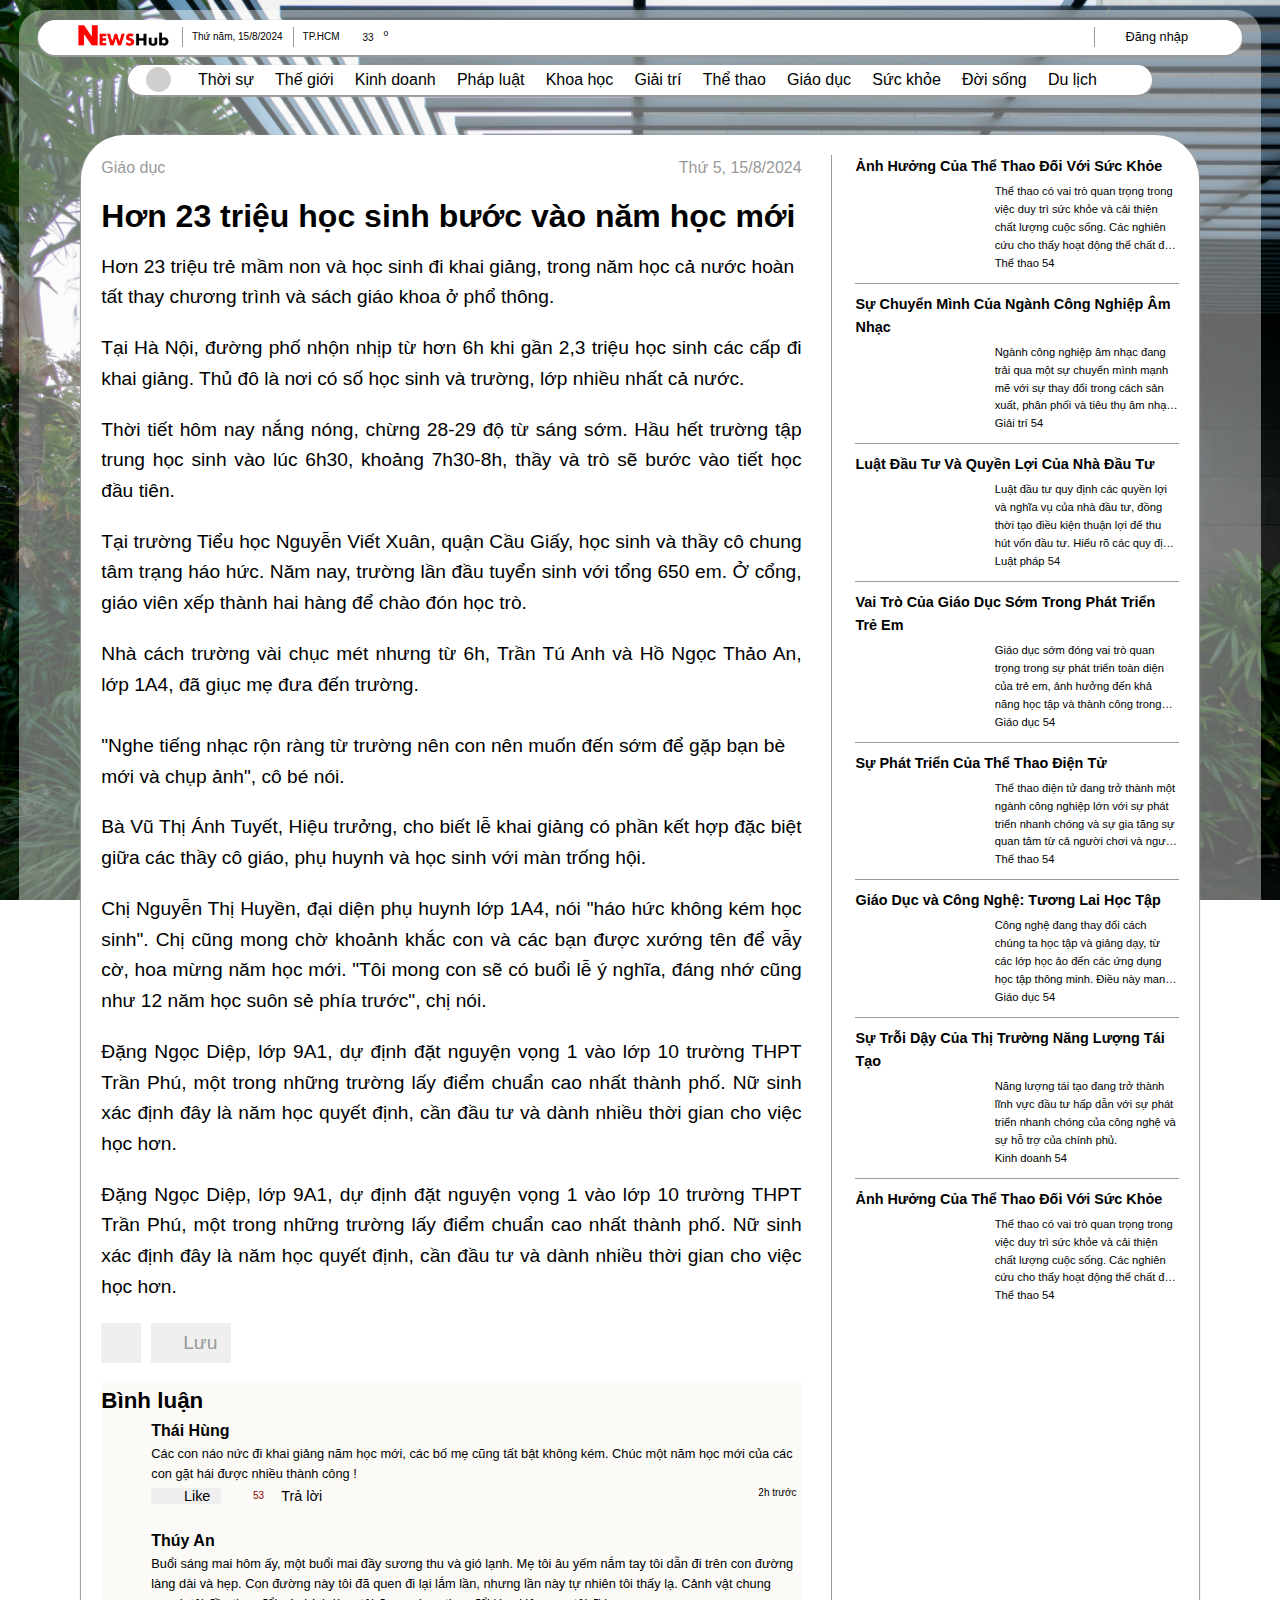
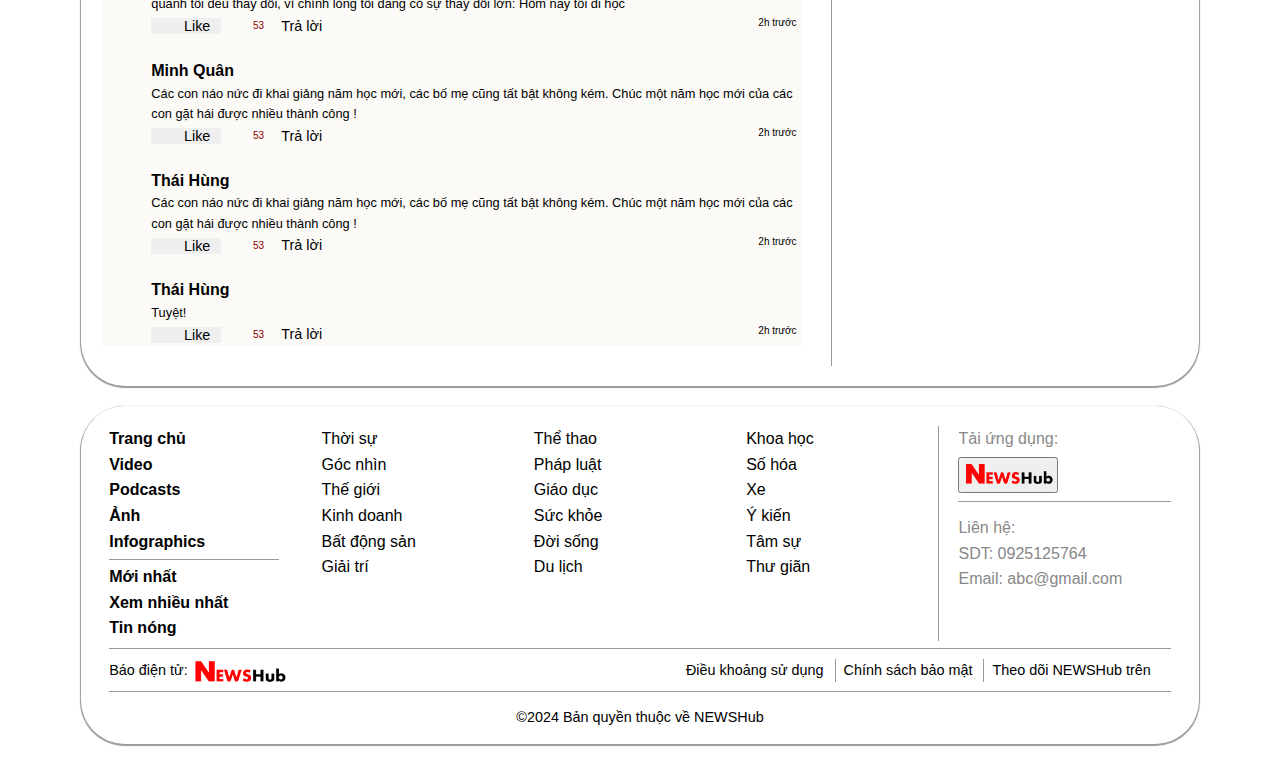
==== commit 1b1cad24: "update" ====
--- a/readNews.html
+++ b/readNews.html
@@ -10,8 +10,7 @@
     <link rel="stylesheet" href="./css/reponsive.css">
     <link rel="stylesheet" href="./css/read.css">
     <title>NEWSHub</title>
-    <script src="./js/main.js" type="text/javascript"></script>
-    <script src="./js/read.js" type="text/javascript"></script>
+    <script src="./js/data.js" type="text/javascript"></script>
 </head>
 <body>
     <div class="newshub">
@@ -135,18 +134,17 @@
                     </div>
                 </a>
                 <ul class="menu_list">
-                    <li class="menu_items"><a href="#" class="news">Thời sự</a></li>
-                    <li class="menu_items"><a href="#" class="world">Thế giới</a></li>
-                    <li class="menu_items"><a href="#" class="video">Video</a></li>
-                    <li class="menu_items"><a href="#" class="business">Kinh doanh</a></li>
-                    <li class="menu_items"><a href="#" class="law">Pháp luật</a></li>
-                    <li class="menu_items"><a href="#" class="science">Khoa học</a></li>
-                    <li class="menu_items"><a href="#" class="entertainment">Giải trí</a></li>
-                    <li class="menu_items"><a href="#" class="sport">Thể thao</a></li>
-                    <li class="menu_items"><a href="#" class="education">Giáo dục</a></li>
-                    <li class="menu_items"><a href="#" class="health">Sức khỏe</a></li>
-                    <li class="menu_items"><a href="#" class="life">Đời sống</a></li>
-                    <li class="menu_items"><a href="#" class="travel">Du lịch</a></li>
+                    <li class="menu_items"><a href="./subject.html" class="news">Thời sự</a></li>
+                    <li class="menu_items"><a href="./subject.html" class="world">Thế giới</a></li>
+                    <li class="menu_items"><a href="./subject.html" class="business">Kinh doanh</a></li>
+                    <li class="menu_items"><a href="./subject.html" class="law">Pháp luật</a></li>
+                    <li class="menu_items"><a href="./subject.html" class="science">Khoa học</a></li>
+                    <li class="menu_items"><a href="./subject.html" class="entertainment">Giải trí</a></li>
+                    <li class="menu_items"><a href="./subject.html" class="sport">Thể thao</a></li>
+                    <li class="menu_items"><a href="./subject.html" class="education">Giáo dục</a></li>
+                    <li class="menu_items"><a href="./subject.html" class="health">Sức khỏe</a></li>
+                    <li class="menu_items"><a href="./subject.html" class="life">Đời sống</a></li>
+                    <li class="menu_items"><a href="./subject.html" class="travel">Du lịch</a></li>
                 </ul>
                 <i class="menu_bars fa-solid fa-bars"></i>
                 <div class="menu_container">
@@ -229,7 +227,7 @@
                 <div class="newshub_main_head">
                     <div class="newshub_main_content">
                         <!-- place to read news -->
-                        <div class="newshub_read">
+                        <div id="readPlace" class="newshub_read">
                             <div class="newhub_read_head">
                                 <p class="subject_header">Giáo dục</p>
                                 <p class="subject_date">Thứ 5, 15/8/2024</p>
@@ -241,10 +239,11 @@
                                 <li class="content_normal">Thời tiết hôm nay nắng nóng, chừng 28-29 độ từ sáng sớm. Hầu hết trường tập trung học sinh vào lúc 6h30, khoảng 7h30-8h, thầy và trò sẽ bước vào tiết học đầu tiên.</li>
                                 <li class="content_normal">Tại trường Tiểu học Nguyễn Viết Xuân, quận Cầu Giấy, học sinh và thầy cô chung tâm trạng háo hức. Năm nay, trường lần đầu tuyển sinh với tổng 650 em. Ở cổng, giáo viên xếp thành hai hàng để chào đón học trò.</li>
                                 <li class="content_normal">Nhà cách trường vài chục mét nhưng từ 6h, Trần Tú Anh và Hồ Ngọc Thảo An, lớp 1A4, đã giục mẹ đưa đến trường.</li>
-                                <li class="content_normal"><img src="./image/img_news/imgs_main/entertainment_00.jpg" class="img_read" alt=""></li>
+                                <li class="content_picture"><img id="picture" src="./image/img_news/imgs_main/entertainment_00.jpg" class="img_read" alt=""></li>
                                 <li class="content_normal">"Nghe tiếng nhạc rộn ràng từ trường nên con nên muốn đến sớm để gặp bạn bè mới và chụp ảnh", cô bé nói.</li>
                                 <li class="content_normal">Bà Vũ Thị Ánh Tuyết, Hiệu trưởng, cho biết lễ khai giảng có phần kết hợp đặc biệt giữa các thầy cô giáo, phụ huynh và học sinh với màn trống hội.</li>
                                 <li class="content_normal">Chị Nguyễn Thị Huyền, đại diện phụ huynh lớp 1A4, nói "háo hức không kém học sinh". Chị cũng mong chờ khoảnh khắc con và các bạn được xướng tên để vẫy cờ, hoa mừng năm học mới. "Tôi mong con sẽ có buổi lễ ý nghĩa, đáng nhớ cũng như 12 năm học suôn sẻ phía trước", chị nói.</li>
+                                <li class="content_normal">Đặng Ngọc Diệp, lớp 9A1, dự định đặt nguyện vọng 1 vào lớp 10 trường THPT Trần Phú, một trong những trường lấy điểm chuẩn cao nhất thành phố. Nữ sinh xác định đây là năm học quyết định, cần đầu tư và dành nhiều thời gian cho việc học hơn.</li>
                                 <li class="content_normal">Đặng Ngọc Diệp, lớp 9A1, dự định đặt nguyện vọng 1 vào lớp 10 trường THPT Trần Phú, một trong những trường lấy điểm chuẩn cao nhất thành phố. Nữ sinh xác định đây là năm học quyết định, cần đầu tư và dành nhiều thời gian cho việc học hơn.</li>
                             </ul>
                             <div class="newshub_goback">
@@ -458,5 +457,7 @@
             <div class="newshub_footer_footer">&copy;2024 Bản quyền thuộc về NEWSHub</div>
         </footer>
     </div>
+    <script src="./js/read.js" type="text/javascript"></script>
+    <script src="./js/main.js" type="text/javascript"></script>
 </body>
 </html>--- a/css/main.css
+++ b/css/main.css
@@ -522,11 +522,15 @@
 }
 
 .newshub_present {
-    background-color: #212121;
-}
-
-.newshub_present>.newshub_content_title {
-    color: red;
+    background-color: #212121 !important;
+}
+
+.newshub_content_title>a {
+    color: #8d8c8c;
+}
+
+.newshub_present>.newshub_content_title>a {
+    color: red !important;
 }
 
 /* Clock */
--- a/css/reponsive.css
+++ b/css/reponsive.css
@@ -120,7 +120,7 @@
         margin: 0;
         box-sizing: border-box;
         position: fixed;
-        top: 0;
+        top: 0px;
         left: 40px;
         animation:  slideLeft 1s linear;
         /* display: block; */
--- a/css/read.css
+++ b/css/read.css
@@ -42,9 +42,14 @@
     text-align: justify;
 }
 
-.content_normal>img {
+.content_picture {
+    width: 100%;
+}
+
+.content_picture>img {
     width: 100%;
     object-fit: cover;
+    margin: 10px 0;
 }
 
 .newshub_goback {
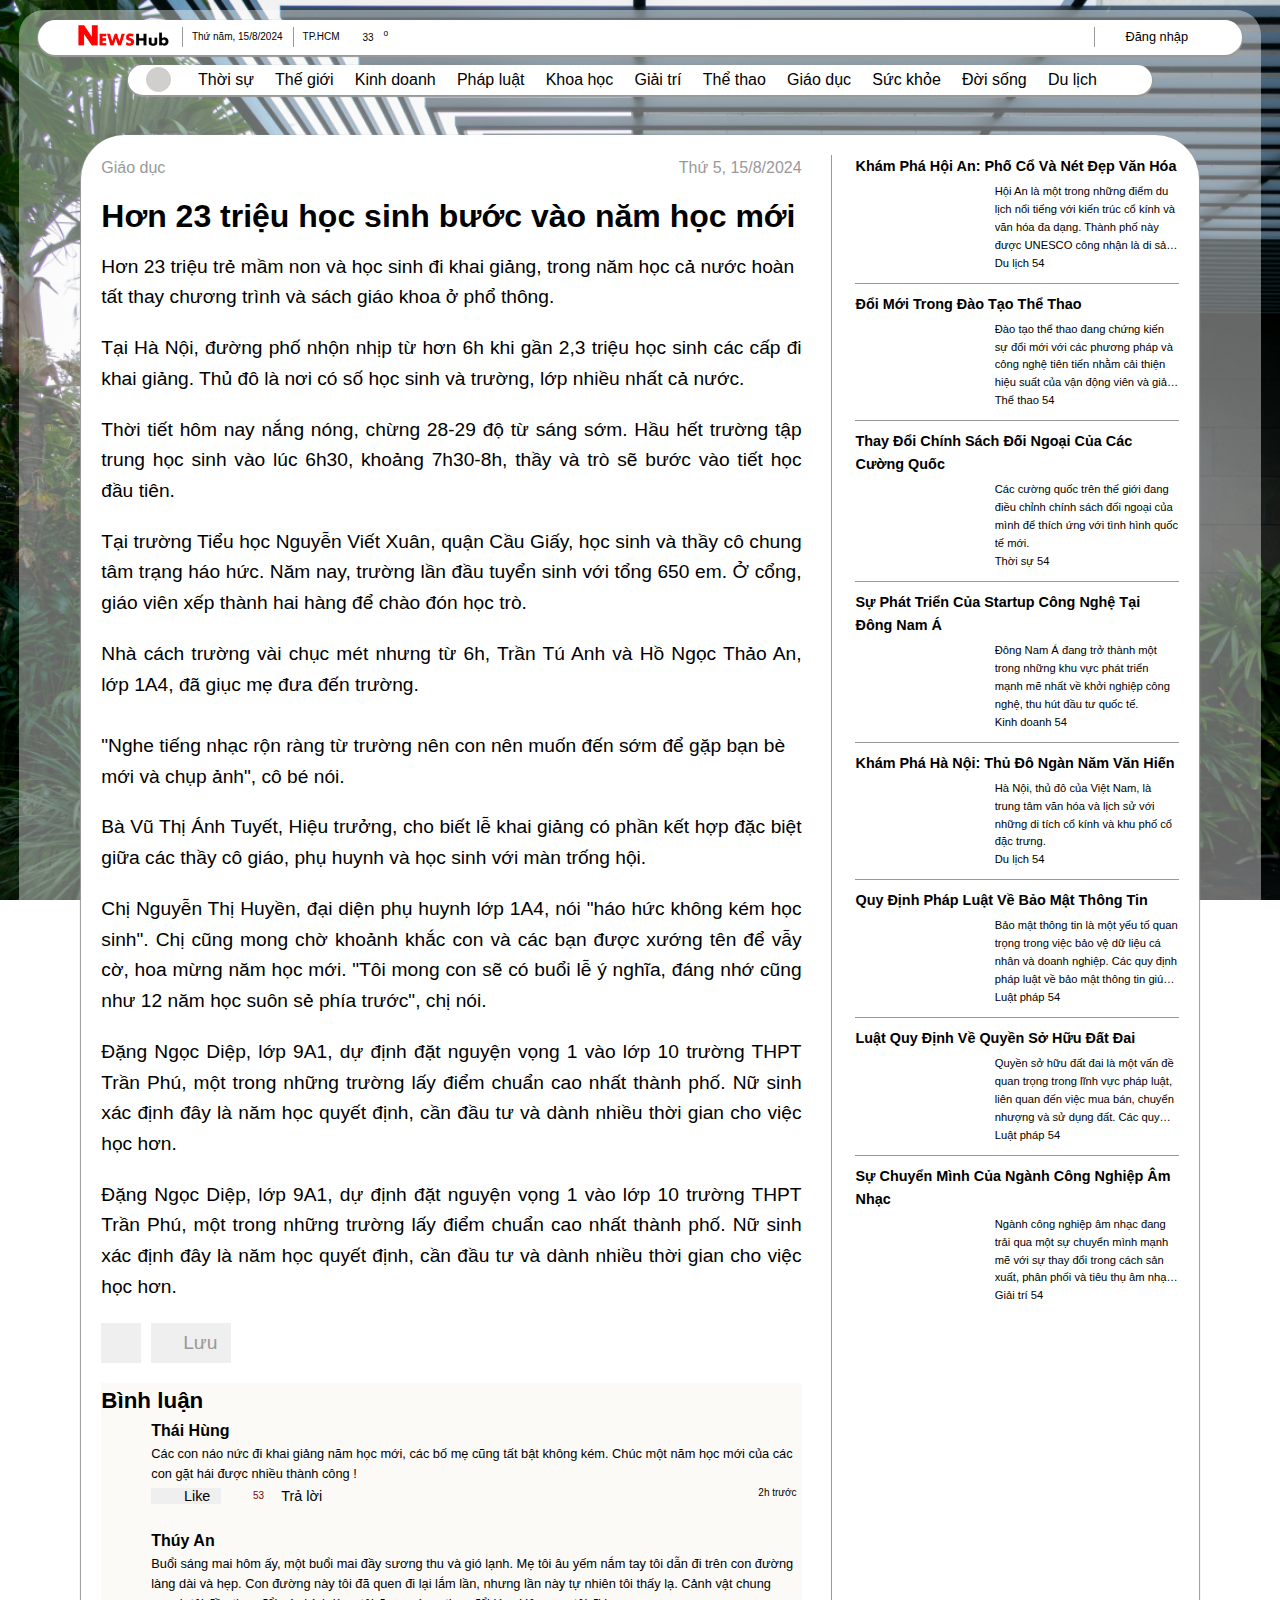
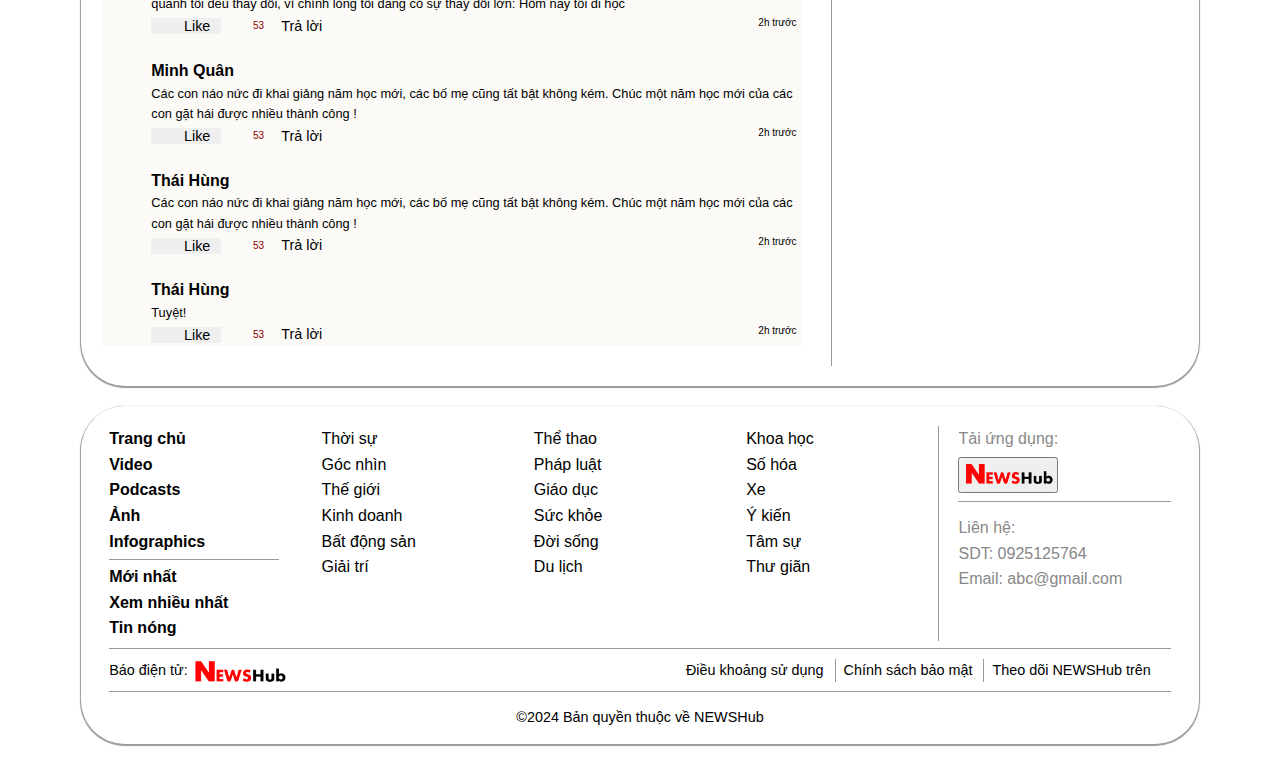
==== commit 55f8c2f0: "update" ====
--- a/readNews.html
+++ b/readNews.html
@@ -9,7 +9,7 @@
     <link rel="shortcut icon" href="./image/background/logo.png">
     <link rel="stylesheet" href="./css/reponsive.css">
     <link rel="stylesheet" href="./css/read.css">
-    <title>NEWSHub</title>
+    <title>NEWSHub>read</title>
     <script src="./js/data.js" type="text/javascript"></script>
 </head>
 <body>
@@ -456,6 +456,7 @@
 
             <div class="newshub_footer_footer">&copy;2024 Bản quyền thuộc về NEWSHub</div>
         </footer>
+        <button class="goTop" id="goTopBtn"><i class="fa-solid fa-arrow-up"></i></button>
     </div>
     <script src="./js/read.js" type="text/javascript"></script>
     <script src="./js/main.js" type="text/javascript"></script>
--- a/css/main.css
+++ b/css/main.css
@@ -1099,4 +1099,33 @@
     text-align: center;
     position: relative;
     top: -15px;
+}
+
+@keyframes opa {
+    from {
+        opacity: 0;
+    }
+    to {
+        opacity: 1;
+    }
+}
+
+.goTop {
+    position: fixed;
+    background-color: var(--cover-color);
+    bottom: 20px;
+    right: 30px;
+    width: 50px;
+    height: 50px;
+    border-radius: 50%;
+    border: none;
+    z-index: 9999;
+    font-size: 1.2rem;
+    cursor: pointer;
+    display: none;
+    animation: opa .5s linear;
+}
+
+.goTop:hover {
+    background-color: rgba(163, 162, 162, 0.4);
 }